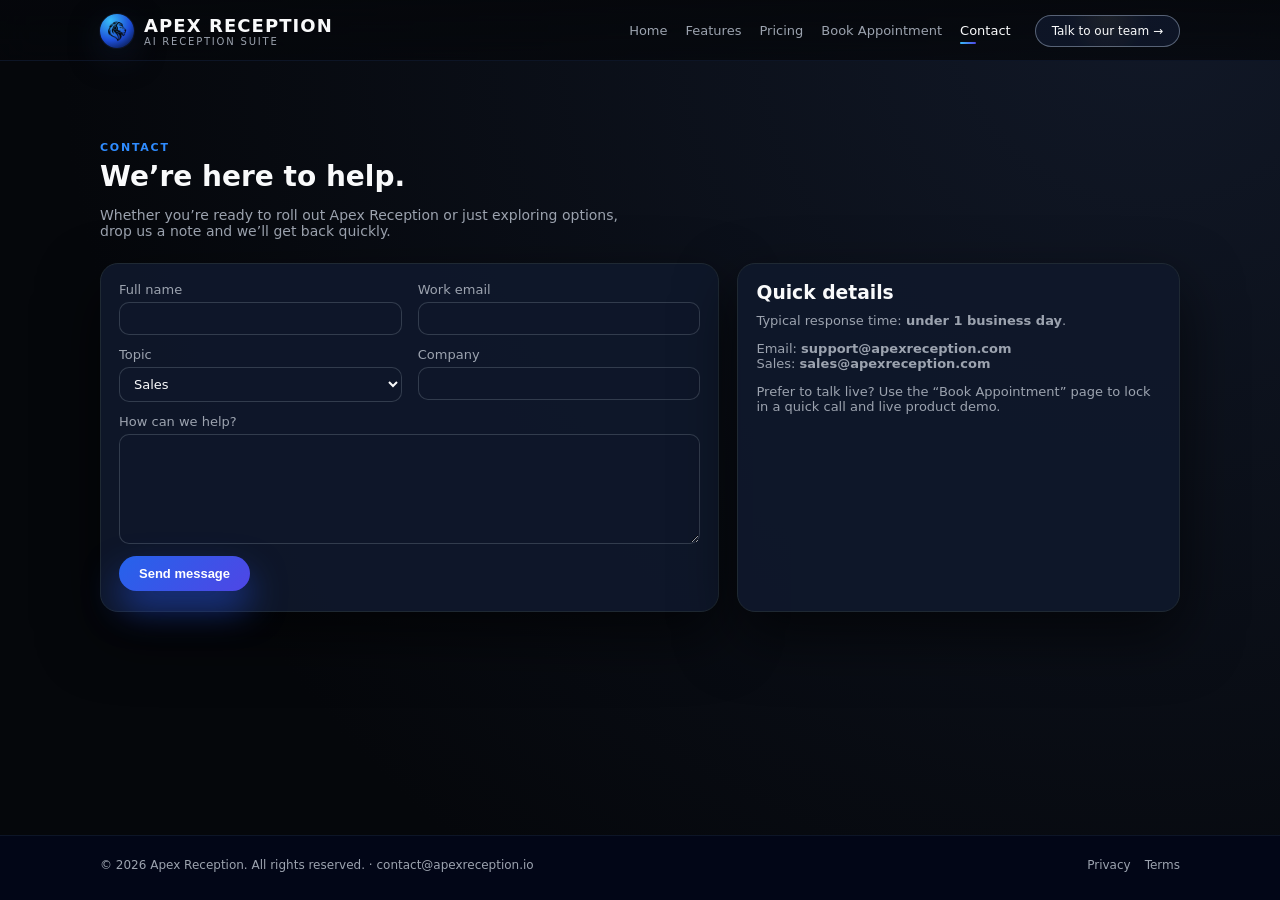
==== contact/index.html @ 27904310 "Add files via upload" ====
<!DOCTYPE html>
<html lang="en">
  <head>
    <meta charset="UTF-8" />
    <title>Contact – Apex Reception</title>
    <meta name="viewport" content="width=device-width, initial-scale=1" />
    <meta
      name="description"
      content="Contact the Apex Reception team for support, sales questions or partnership opportunities."
    />
    <link rel="stylesheet" href="../style.css" />
    <link
      rel="stylesheet"
      href="https://fonts.googleapis.com/css2?family=Inter:wght@400;500;600;700&display=swap"
    />
  </head>
  <body>
    <header class="site-header">
      <div class="header-inner">
        <a class="brand" href="../">
          <div class="brand-mark">
            <img src="../images/apex-logo-mark.png" alt="Apex Reception logo" />
          </div>
          <div>
            <div class="brand-text-primary">Apex Reception</div>
            <div class="brand-text-secondary">AI Reception Suite</div>
          </div>
        </a>
        <nav class="nav">
          <button class="nav-toggle" aria-label="Toggle navigation">
            <span></span>
          </button>
          <div class="nav-links">
            <a class="nav-link" href="../">Home</a>
            <a class="nav-link" href="../features/">Features</a>
            <a class="nav-link" href="../pricing/">Pricing</a>
            <a class="nav-link" href="../book/">Book Appointment</a>
            <a class="nav-link active" href="../contact/">Contact</a>
          </div>
          <a class="nav-cta" href="../book/">Talk to our team →</a>
        </nav>
      </div>
    </header>

    <main>
      <div class="site-wrapper">
        <section class="section">
          <div class="section-header">
            <div class="section-kicker">Contact</div>
            <h1 class="section-title">We’re here to help.</h1>
            <p class="section-subtitle">
              Whether you’re ready to roll out Apex Reception or just exploring options, drop us
              a note and we’ll get back quickly.
            </p>
          </div>

          <div class="contact-layout">
            <div class="form-card">
              <form class="form-grid" action="https://example.com/contact" method="post">
                <div class="form-field">
                  <label for="name">Full name</label>
                  <input id="name" name="name" type="text" required />
                </div>
                <div class="form-field">
                  <label for="email">Work email</label>
                  <input id="email" name="email" type="email" required />
                </div>
                <div class="form-field">
                  <label for="topic">Topic</label>
                  <select id="topic" name="topic">
                    <option>Sales</option>
                    <option>Support</option>
                    <option>Partnership</option>
                    <option>Other</option>
                  </select>
                </div>
                <div class="form-field">
                  <label for="company">Company</label>
                  <input id="company" name="company" type="text" />
                </div>
                <div class="form-field" style="grid-column: 1 / -1">
                  <label for="message">How can we help?</label>
                  <textarea id="message" name="message" required></textarea>
                </div>
                <div style="grid-column: 1 / -1">
                  <button type="submit" class="btn-primary">Send message</button>
                </div>
              </form>
            </div>

            <aside class="form-card">
              <h3 style="margin-top: 0; margin-bottom: 10px">Quick details</h3>
              <p style="margin-top: 0; font-size: 13px; color: var(--text-soft)">
                Typical response time: <strong>under 1 business day</strong>.
              </p>
              <p style="font-size: 13px; color: var(--text-soft)">
                Email: <strong>support@apexreception.com</strong><br />
                Sales: <strong>sales@apexreception.com</strong>
              </p>

              <p style="font-size: 13px; color: var(--text-soft)">
                Prefer to talk live? Use the “Book Appointment” page to lock in a quick call and
                live product demo.
              </p>
            </aside>
          </div>
        </section>
      </div>
    </main>

    <footer class="site-footer">
      <div class="footer-inner">
        <span>© <span id="year"></span> Apex Reception. All rights reserved. · <a href="mailto:contact@apexreception.io">contact@apexreception.io</a></span>
        <div class="footer-links">
          <a href="../privacy/">Privacy</a>
          <a href="../terms/">Terms</a>
        </div>
      </div>
    </footer>

    <script src="../script.js"></script>
    <script>
      document.getElementById("year").textContent = new Date().getFullYear();
    </script>
  </body>
</html>
---- style.css ----
/* style.css – Apex Reception */

:root {
  --bg: #05070b;
  --bg-elevated: #0b1018;
  --bg-soft: #0f1724;
  --card: #111827;
  --border-subtle: #1f2933;
  --accent: #2f8cff;
  --accent-soft: rgba(47, 140, 255, 0.2);
  --accent-glow: rgba(47, 140, 255, 0.45);
  --text: #f9fafb;
  --text-soft: #9ca3af;
  --danger: #f97373;
  --shadow-soft: 0 24px 60px rgba(0, 0, 0, 0.6);
  --radius-lg: 18px;
  --radius-pill: 999px;
  --transition-fast: 180ms ease-out;
  --transition-med: 220ms ease;
}

*,
*::before,
*::after {
  box-sizing: border-box;
}

html,
body {
  margin: 0;
  padding: 0;
  background: radial-gradient(circle at top, #111827 0, #05070b 55%);
  background-size: 180% 180%;
  animation: apexBgShift 26s ease-in-out infinite;
  color: var(--text);
  font-family: system-ui, -apple-system, BlinkMacSystemFont, "Inter", sans-serif;
  -webkit-font-smoothing: antialiased;
}

body {
  min-height: 100vh;
  display: flex;
  flex-direction: column;
}

main {
  flex: 1;
}

a {
  color: inherit;
  text-decoration: none;
}

img {
  max-width: 100%;
  display: block;
}

/* Layout */

.site-wrapper {
  max-width: 1120px;
  margin: 0 auto;
  padding: 24px 20px 40px;
}

.section {
  margin-top: 56px;
}

.section + .section {
  margin-top: 64px;
}

.section-header {
  margin-bottom: 24px;
}

.section-kicker {
  text-transform: uppercase;
  font-size: 11px;
  letter-spacing: 0.16em;
  color: var(--accent);
  font-weight: 600;
}

.section-title {
  font-size: 28px;
  margin: 6px 0 8px;
}

.section-subtitle {
  color: var(--text-soft);
  max-width: 520px;
  font-size: 14px;
}

/* Header / Nav */

.site-header {
  position: sticky;
  top: 0;
  z-index: 40;
  backdrop-filter: blur(18px);
  background: linear-gradient(to bottom, rgba(5, 7, 11, 0.9), rgba(5, 7, 11, 0.75));
  border-bottom: 1px solid rgba(15, 23, 42, 0.9);
}

.header-inner {
  max-width: 1120px;
  margin: 0 auto;
  padding: 14px 20px 12px;
  display: flex;
  align-items: center;
  justify-content: space-between;
  gap: 12px;
}

/* Logo combo */

.brand {
  display: flex;
  align-items: center;
  gap: 10px;
}

.brand-mark {
  width: 34px;
  height: 34px;
  border-radius: 999px;
  background: radial-gradient(circle at 30% 20%, #38bdf8 0, #1d4ed8 55%, #020617 100%);
  display: flex;
  align-items: center;
  justify-content: center;
  box-shadow: 0 0 0 1px rgba(15, 23, 42, 0.8), 0 10px 30px rgba(15, 23, 42, 0.75);
  overflow: hidden;
}

.brand-mark img {
  width: 26px;
  height: 26px;
  object-fit: contain;
}

.brand-text-primary {
  font-weight: 650;
  font-size: 18px;
  letter-spacing: 0.06em;
  text-transform: uppercase;
}

.brand-text-secondary {
  font-size: 10px;
  letter-spacing: 0.18em;
  text-transform: uppercase;
  color: var(--text-soft);
}

/* Nav */

.nav {
  display: flex;
  align-items: center;
  gap: 24px;
}

.nav-links {
  display: flex;
  align-items: center;
  gap: 18px;
  font-size: 13px;
}

.nav-link {
  position: relative;
  color: var(--text-soft);
  font-weight: 500;
  padding-bottom: 2px;
}

.nav-link::after {
  content: "";
  position: absolute;
  left: 0;
  bottom: -4px;
  width: 0;
  height: 2px;
  border-radius: 999px;
  background: linear-gradient(90deg, #38bdf8, #4f46e5);
  transition: width var(--transition-fast);
}

.nav-link:hover {
  color: var(--text);
}

.nav-link:hover::after {
  width: 100%;
}

.nav-link.active {
  color: var(--text);
}

.nav-link.active::after {
  width: 16px;
}

/* Header CTA */

.nav-cta {
  padding: 8px 16px;
  border-radius: var(--radius-pill);
  border: 1px solid rgba(148, 163, 184, 0.55);
  font-size: 12px;
  font-weight: 500;
  color: var(--text);
  background: radial-gradient(circle at top, rgba(148, 163, 184, 0.16) 0, rgba(15, 23, 42, 0.9) 55%);
  display: flex;
  align-items: center;
  gap: 6px;
  cursor: pointer;
  transition: background var(--transition-fast), border-color var(--transition-fast), transform 120ms ease-out, box-shadow 120ms ease-out;
}

.nav-cta:hover {
  border-color: rgba(226, 232, 240, 0.9);
  background: radial-gradient(circle at top, rgba(148, 163, 184, 0.3) 0, rgba(15, 23, 42, 0.96) 55%);
  box-shadow: 0 10px 30px rgba(15, 23, 42, 0.8);
  transform: translateY(-1px);
}

/* Mobile nav */

.nav-toggle {
  display: none;
  width: 32px;
  height: 32px;
  border-radius: 999px;
  border: 1px solid rgba(148, 163, 184, 0.55);
  background: rgba(15, 23, 42, 0.9);
  color: var(--text);
  align-items: center;
  justify-content: center;
  cursor: pointer;
}

.nav-toggle span,
.nav-toggle span::before,
.nav-toggle span::after {
  display: block;
  width: 16px;
  height: 2px;
  border-radius: 999px;
  background: var(--text);
  position: relative;
}

.nav-toggle span::before,
.nav-toggle span::after {
  content: "";
  position: absolute;
  left: 0;
}

.nav-toggle span::before {
  top: -5px;
}

.nav-toggle span::after {
  top: 5px;
}

@media (max-width: 768px) {
  .nav {
    gap: 10px;
  }

  .nav-links {
    position: absolute;
    left: 0;
    right: 0;
    top: 54px;
    padding: 10px 20px 14px;
    margin: 0 auto;
    max-width: 1120px;
    background: linear-gradient(to bottom, #020617, rgba(2, 6, 23, 0.95));
    border-bottom: 1px solid rgba(30, 64, 175, 0.7);
    flex-direction: column;
    align-items: flex-start;
    gap: 10px;
    transform-origin: top;
    transform: scaleY(0.75);
    opacity: 0;
    pointer-events: none;
    transition: opacity var(--transition-med), transform var(--transition-med);
  }

  .nav-links.open {
    opacity: 1;
    transform: scaleY(1);
    pointer-events: auto;
  }

  .nav-cta {
    display: none;
  }

  .nav-toggle {
    display: inline-flex;
  }
}

/* Hero */

.hero {
  display: grid;
  grid-template-columns: minmax(0, 1.5fr) minmax(0, 1.2fr);
  gap: 40px;
  align-items: center;
  margin-top: 36px;
}

.hero-copy-kicker {
  font-size: 11px;
  text-transform: uppercase;
  letter-spacing: 0.16em;
  color: var(--accent);
  font-weight: 600;
  margin-bottom: 10px;
}

.hero-title {
  font-size: clamp(32px, 4vw, 40px);
  line-height: 1.05;
  margin: 0 0 14px;
}

.hero-subtitle {
  color: var(--text-soft);
  font-size: 14px;
  max-width: 420px;
}

.hero-cta-row {
  display: flex;
  flex-wrap: wrap;
  gap: 12px;
  align-items: center;
  margin-top: 22px;
}

.btn-primary {
  border-radius: var(--radius-pill);
  padding: 10px 20px;
  font-size: 13px;
  font-weight: 550;
  border: none;
  cursor: pointer;
  color: white;
  background-image: linear-gradient(135deg, #2563eb, #4f46e5);
  box-shadow: 0 18px 35px rgba(30, 64, 175, 0.75);
  display: inline-flex;
  align-items: center;
  gap: 8px;
  transition: transform 120ms ease-out, box-shadow 120ms ease-out, filter 140ms ease-out;
}

.btn-primary:hover {
  transform: translateY(-1px);
  filter: brightness(1.03);
  box-shadow: 0 22px 36px rgba(30, 64, 175, 0.9);
}

.btn-ghost {
  border-radius: var(--radius-pill);
  padding: 9px 16px;
  font-size: 12px;
  font-weight: 500;
  border: 1px solid rgba(148, 163, 184, 0.6);
  background: transparent;
  color: var(--text-soft);
  display: inline-flex;
  align-items: center;
  gap: 6px;
  cursor: pointer;
  transition: border-color var(--transition-fast), color var(--transition-fast), background var(--transition-fast);
}

.btn-ghost:hover {
  border-color: rgba(226, 232, 240, 0.85);
  color: var(--text);
  background: rgba(15, 23, 42, 0.75);
}

.hero-meta {
  display: flex;
  gap: 18px;
  margin-top: 18px;
  flex-wrap: wrap;
  font-size: 11px;
  color: var(--text-soft);
}

.hero-meta strong {
  color: var(--accent);
}

/* Metrics */

.metrics-row {
  margin-top: 28px;
  display: grid;
  grid-template-columns: repeat(2, minmax(0, 1fr));
  gap: 14px;
}

.metric-card {
  border-radius: var(--radius-lg);
  background: linear-gradient(135deg, #020617, #020617 40%, #020617 60%, #0b1120);
  border: 1px solid var(--border-subtle);
  box-shadow: var(--shadow-soft);
  padding: 14px 16px 16px;
  position: relative;
  overflow: hidden;
}

.metric-label {
  font-size: 11px;
  color: var(--text-soft);
  text-transform: uppercase;
  letter-spacing: 0.12em;
}

.metric-value {
  font-size: 26px;
  font-weight: 650;
  margin-top: 6px;
}

.metric-subcopy {
  font-size: 11px;
  color: var(--text-soft);
  margin-top: 6px;
}

.metric-pill {
  position: absolute;
  right: 14px;
  top: 14px;
  font-size: 10px;
  padding: 4px 10px;
  border-radius: var(--radius-pill);
  background: rgba(34, 197, 94, 0.12);
  color: #4ade80;
  border: 1px solid rgba(34, 197, 94, 0.45);
}

/* Dashboard Preview */

.dashboard-shell {
  border-radius: 22px;
  padding: 18px 18px 16px;
  background: radial-gradient(circle at top left, rgba(56, 189, 248, 0.12), transparent 45%), radial-gradient(circle at top right, rgba(79, 70, 229, 0.16), transparent 50%), #020617;
  border: 1px solid rgba(30, 64, 175, 0.7);
  box-shadow: 0 32px 80px rgba(15, 23, 42, 0.9);
  position: relative;
  overflow: hidden;
}

.dashboard-header {
  display: flex;
  align-items: center;
  justify-content: space-between;
  margin-bottom: 16px;
}

.dashboard-title {
  font-size: 13px;
  font-weight: 500;
}

.dashboard-time {
  font-size: 11px;
  color: var(--text-soft);
}

.dashboard-main {
  display: grid;
  grid-template-columns: minmax(0, 1.2fr) minmax(0, 1fr);
  gap: 12px;
}

.dashboard-card {
  border-radius: 14px;
  background: rgba(15, 23, 42, 0.96);
  border: 1px solid rgba(30, 64, 175, 0.6);
  padding: 12px 12px 10px;
}

.dashboard-card h4 {
  margin: 0 0 8px;
  font-size: 12px;
}

.dashboard-metric-row {
  display: flex;
  gap: 10px;
  margin-bottom: 10px;
}

.dashboard-metric-badge {
  flex: 1;
  border-radius: 10px;
  padding: 8px 9px;
  background: radial-gradient(circle at top left, rgba(56, 189, 248, 0.22), rgba(15, 23, 42, 0.96));
  border: 1px solid rgba(56, 189, 248, 0.7);
  font-size: 11px;
}

.dashboard-metric-badge span {
  display: block;
}

.dashboard-metric-badge .value {
  font-size: 15px;
  font-weight: 600;
}

.sparkline {
  margin-top: 4px;
  height: 52px;
  border-radius: 10px;
  background: linear-gradient(180deg, rgba(15, 23, 42, 1), rgba(15, 23, 42, 0.6));
  position: relative;
  overflow: hidden;
}

.sparkline::before {
  content: "";
  position: absolute;
  inset: 0;
  background-image: linear-gradient(120deg, rgba(56, 189, 248, 0.2), transparent 40%, rgba(79, 70, 229, 0.22), transparent 70%);
  mix-blend-mode: screen;
}

.sparkline-line {
  position: absolute;
  inset: 0;
  background: linear-gradient(90deg, #38bdf8, #4f46e5);
  opacity: 0.65;
  clip-path: path("M0,36 C18,30 32,20 54,26 C72,30 88,18 110,14 C132,10 152,20 172,24 C192,28 212,22 232,16 C252,10 272,16 292,22 C312,28 332,24 352,18 C372,12 392,10 412,16");
}

.call-list {
  margin: 10px 0 0;
  display: flex;
  flex-direction: column;
  gap: 6px;
  max-height: 130px;
}

.call-row {
  display: flex;
  justify-content: space-between;
  align-items: center;
  border-radius: 999px;
  padding: 6px 9px;
  background: rgba(15, 23, 42, 0.95);
  border: 1px solid rgba(30, 64, 175, 0.5);
  font-size: 11px;
}

.call-meta {
  display: flex;
  flex-direction: column;
}

.call-name {
  font-weight: 500;
}

.call-sub {
  color: var(--text-soft);
  font-size: 10px;
}

.call-tag {
  font-size: 10px;
  padding: 3px 9px;
  border-radius: 999px;
  background: rgba(22, 163, 74, 0.12);
  color: #4ade80;
  border: 1px solid rgba(22, 163, 74, 0.5);
}

/* Features */

.feature-grid {
  display: grid;
  grid-template-columns: repeat(3, minmax(0, 1fr));
  gap: 18px;
}

.feature-card {
  border-radius: var(--radius-lg);
  background: linear-gradient(145deg, #020617, #020617 40%, #020617 75%, #020617);
  border: 1px solid var(--border-subtle);
  padding: 16px 16px 18px;
  box-shadow: 0 20px 40px rgba(15, 23, 42, 0.8);
}

.feature-icon {
  width: 26px;
  height: 26px;
  border-radius: 10px;
  background: radial-gradient(circle at top, rgba(56, 189, 248, 0.3), rgba(37, 99, 235, 0.4));
  display: inline-flex;
  align-items: center;
  justify-content: center;
  font-size: 14px;
  margin-bottom: 10px;
}

.feature-card h3 {
  margin: 0 0 8px;
  font-size: 15px;
}

.feature-card p {
  margin: 0 0 10px;
  font-size: 13px;
  color: var(--text-soft);
}

.feature-chip {
  display: inline-flex;
  align-items: center;
  gap: 6px;
  font-size: 11px;
  color: var(--text-soft);
}

/* Pricing */

.pricing-grid {
  display: grid;
  grid-template-columns: repeat(3, minmax(0, 1fr));
  gap: 18px;
}

.plan {
  border-radius: var(--radius-lg);
  padding: 18px 18px 20px;
  background: radial-gradient(circle at top left, rgba(56, 189, 248, 0.14), transparent 60%), #020617;
  border: 1px solid var(--border-subtle);
  box-shadow: var(--shadow-soft);
  position: relative;
}

.plan.popular {
  border-color: rgba(56, 189, 248, 0.9);
  box-shadow: 0 28px 60px rgba(37, 99, 235, 0.8);
}

.plan-label {
  font-size: 11px;
  text-transform: uppercase;
  letter-spacing: 0.16em;
  color: var(--text-soft);
}

.plan-title {
  font-size: 18px;
  margin: 4px 0 6px;
}

.plan-price {
  font-size: 22px;
  font-weight: 650;
  margin: 8px 0 2px;
}

.plan-sub {
  font-size: 12px;
  color: var(--text-soft);
  margin-bottom: 12px;
}

.plan ul {
  list-style: none;
  padding: 0;
  margin: 0 0 14px;
  font-size: 13px;
}

.plan li {
  display: flex;
  gap: 8px;
  align-items: flex-start;
  margin-bottom: 7px;
  color: var(--text-soft);
}

.plan li span.check {
  margin-top: 2px;
  font-size: 12px;
  color: #4ade80;
}

.plan-cta {
  width: 100%;
}

/* Forms */

.form-card {
  border-radius: var(--radius-lg);
  background: rgba(15, 23, 42, 0.96);
  border: 1px solid var(--border-subtle);
  padding: 18px 18px 20px;
  box-shadow: var(--shadow-soft);
}

.form-grid {
  display: grid;
  grid-template-columns: repeat(2, minmax(0, 1fr));
  gap: 12px 16px;
}

.form-field {
  display: flex;
  flex-direction: column;
  gap: 5px;
  font-size: 13px;
}

.form-field label {
  color: var(--text-soft);
}

.form-field input,
.form-field select,
.form-field textarea {
  border-radius: 10px;
  border: 1px solid rgba(55, 65, 81, 0.9);
  background: rgba(15, 23, 42, 0.95);
  padding: 8px 10px;
  color: var(--text);
  font-family: inherit;
  font-size: 13px;
  outline: none;
  transition: border-color var(--transition-fast), box-shadow var(--transition-fast), background var(--transition-fast);
}

.form-field textarea {
  min-height: 110px;
  resize: vertical;
}

.form-field input:focus,
.form-field select:focus,
.form-field textarea:focus {
  border-color: rgba(59, 130, 246, 0.95);
  box-shadow: 0 0 0 1px rgba(59, 130, 246, 0.7);
  background: rgba(15, 23, 42, 1);
}

.form-note {
  margin-top: 8px;
  font-size: 11px;
  color: var(--text-soft);
}

/* Contact info */

.contact-layout {
  display: grid;
  grid-template-columns: minmax(0, 1.4fr) minmax(0, 1fr);
  gap: 18px;
}

/* Footer */

.site-footer {
  margin-top: 40px;
  border-top: 1px solid rgba(15, 23, 42, 0.9);
  background: #020617;
}

.footer-inner {
  max-width: 1120px;
  margin: 0 auto;
  padding: 22px 20px 28px;
  font-size: 12px;
  color: var(--text-soft);
  display: flex;
  flex-wrap: wrap;
  gap: 12px;
  justify-content: space-between;
}

.footer-links {
  display: flex;
  gap: 14px;
}

/* Utilities */

.badge-outline {
  display: inline-flex;
  align-items: center;
  gap: 6px;
  padding: 4px 10px;
  border-radius: 999px;
  border: 1px solid rgba(148, 163, 184, 0.6);
  font-size: 11px;
  color: var(--text-soft);
}

.badge-outline strong {
  color: var(--accent);
}

/* Responsive */

@media (max-width: 960px) {
  .hero {
    grid-template-columns: minmax(0, 1fr);
  }

  .dashboard-shell {
    order: -1;
  }

  .metrics-row {
    grid-template-columns: minmax(0, 1fr);
  }

  .feature-grid,
  .pricing-grid {
    grid-template-columns: repeat(2, minmax(0, 1fr));
  }

  .contact-layout {
    grid-template-columns: minmax(0, 1fr);
  }
}

@media (max-width: 640px) {
  .site-wrapper {
    padding-inline: 16px;
  }

  .hero {
    margin-top: 28px;
  }

  .feature-grid,
  .pricing-grid {
    grid-template-columns: minmax(0, 1fr);
  }

  .form-grid {
    grid-template-columns: minmax(0, 1fr);
  }

  .section-title {
    font-size: 22px;
  }
}



/* Animated background */
@keyframes apexBgShift {
  0% {
    background-position: 0% 0%;
  }
  50% {
    background-position: 100% 50%;
  }
  100% {
    background-position: 0% 0%;
  }
}

/* Pricing slider layout */

.pricing-shell {
  border-radius: var(--radius-lg);
  padding: 22px 20px 22px;
  background: radial-gradient(circle at top left, rgba(56, 189, 248, 0.14), transparent 55%), #020617;
  border: 1px solid var(--border-subtle);
  box-shadow: var(--shadow-soft);
}

.pricing-shell-inner {
  display: grid;
  grid-template-columns: minmax(0, 1.2fr) minmax(0, 1fr);
  gap: 24px;
}

@media (max-width: 900px) {
  .pricing-shell-inner {
    grid-template-columns: minmax(0, 1fr);
  }
}

.pricing-slider-heading {
  margin-bottom: 14px;
}

.pricing-slider-heading h2 {
  margin: 4px 0 6px;
  font-size: 22px;
}

.pricing-slider-heading p {
  margin: 0;
  font-size: 13px;
  color: var(--text-soft);
}

.pricing-slider-control label {
  display: block;
  font-size: 12px;
  color: var(--text-soft);
  margin-bottom: 6px;
}

.pricing-slider-value {
  display: flex;
  align-items: baseline;
  justify-content: space-between;
  margin-bottom: 6px;
  font-size: 12px;
  color: var(--text-soft);
}

.pricing-slider-value strong {
  font-size: 16px;
  color: var(--accent);
}

.pricing-range {
  width: 100%;
  -webkit-appearance: none;
  appearance: none;
  height: 6px;
  border-radius: 999px;
  background: rgba(15, 23, 42, 0.9);
  outline: none;
  border: 1px solid rgba(30, 64, 175, 0.7);
  margin-bottom: 8px;
}

.pricing-range::-webkit-slider-thumb {
  -webkit-appearance: none;
  appearance: none;
  width: 18px;
  height: 18px;
  border-radius: 50%;
  background: radial-gradient(circle at 30% 20%, #e5f2ff 0, #38bdf8 40%, #1d4ed8 100%);
  border: 1px solid rgba(191, 219, 254, 0.8);
  box-shadow: 0 0 0 4px rgba(56, 189, 248, 0.25);
  cursor: pointer;
}

.pricing-range::-moz-range-thumb {
  width: 18px;
  height: 18px;
  border-radius: 50%;
  background: radial-gradient(circle at 30% 20%, #e5f2ff 0, #38bdf8 40%, #1d4ed8 100%);
  border: 1px solid rgba(191, 219, 254, 0.8);
  box-shadow: 0 0 0 4px rgba(56, 189, 248, 0.25);
  cursor: pointer;
}

.pricing-range::-moz-range-track {
  height: 6px;
  border-radius: 999px;
  background: rgba(15, 23, 42, 0.9);
  border: 1px solid rgba(30, 64, 175, 0.7);
}

.pricing-slider-scale {
  display: flex;
  justify-content: space-between;
  font-size: 10px;
  color: var(--text-soft);
}

.pricing-slider-scale span {
  white-space: nowrap;
}

.pricing-plan-panel {
  border-radius: var(--radius-lg);
  padding: 16px 16px 18px;
  background: radial-gradient(circle at top right, rgba(56, 189, 248, 0.18), transparent 55%), #020617;
  border: 1px solid rgba(56, 189, 248, 0.7);
  box-shadow: var(--shadow-soft);
}

.pricing-plan-meta {
  display: flex;
  justify-content: space-between;
  align-items: baseline;
  gap: 6px;
}

.pricing-plan-meta .plan-label {
  font-size: 11px;
  text-transform: uppercase;
  letter-spacing: 0.16em;
  color: var(--text-soft);
}

.pricing-plan-meta .plan-tag {
  font-size: 11px;
  padding: 4px 9px;
  border-radius: 999px;
  background: rgba(34, 197, 94, 0.12);
  border: 1px solid rgba(34, 197, 94, 0.6);
  color: #4ade80;
}

.pricing-plan-panel .plan-title {
  margin: 8px 0 4px;
  font-size: 20px;
}

.pricing-plan-panel .plan-price {
  margin: 2px 0 4px;
}

.pricing-plan-panel .plan-price span {
  font-size: 13px;
}

.pricing-plan-panel .plan-sub {
  font-size: 12px;
  color: var(--text-soft);
  margin-bottom: 10px;
}

#planFeatures {
  list-style: none;
  padding: 0;
  margin: 0 0 14px;
  font-size: 13px;
}

#planFeatures li {
  display: flex;
  gap: 8px;
  align-items: flex-start;
  margin-bottom: 6px;
  color: var(--text-soft);
}

#planFeatures li span.check {
  margin-top: 2px;
  font-size: 12px;
  color: #4ade80;
}

/* Small footer email link styling */

.footer-inner a {
  color: var(--text-soft);
}

.footer-inner a:hover {
  color: var(--text);
}
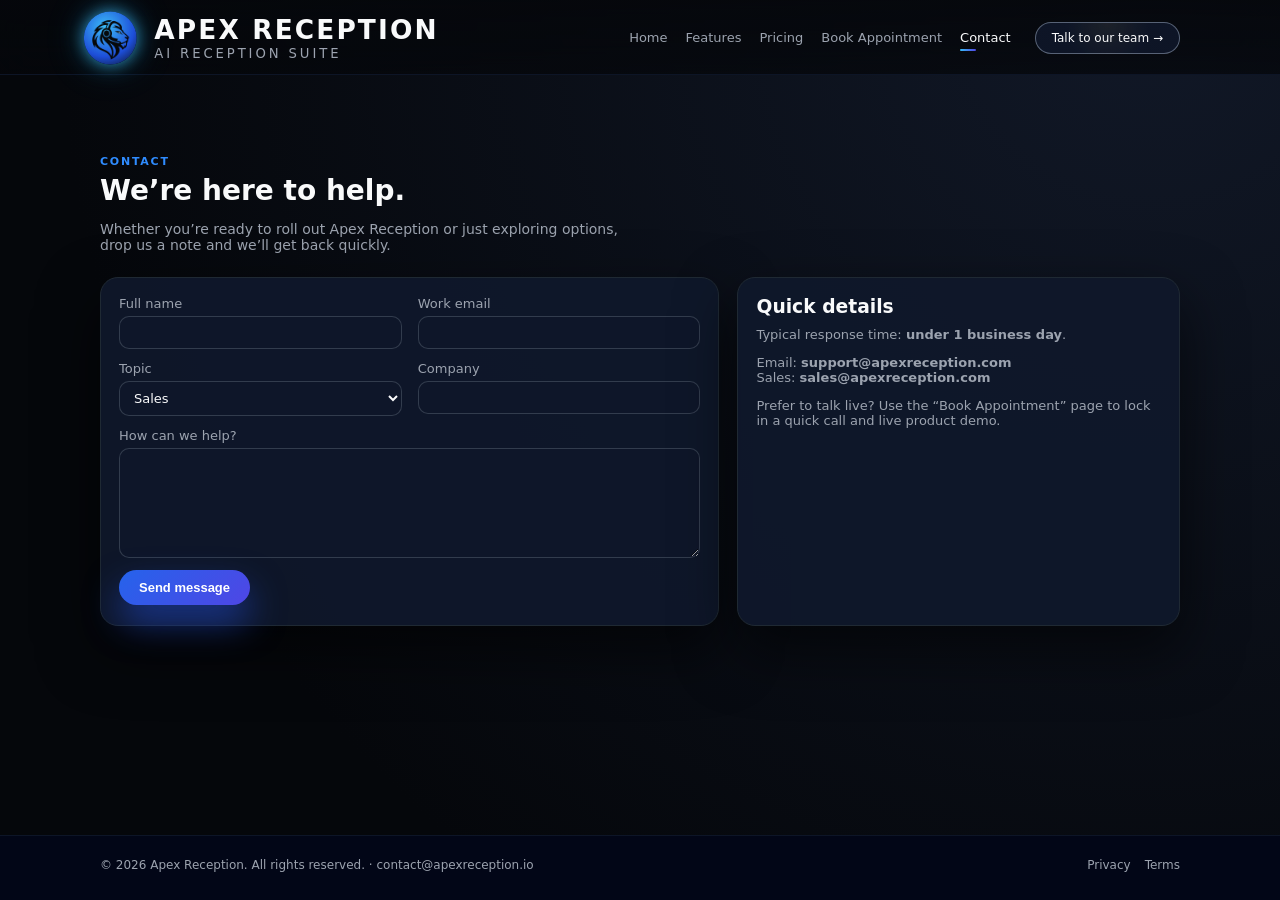
==== commit ccf0d5f3: "Add files via upload" ====
--- a/contact/index.html
+++ b/contact/index.html
@@ -42,7 +42,7 @@
       </div>
     </header>
 
-    <main>
+    <main class="page-transition">
       <div class="site-wrapper">
         <section class="section">
           <div class="section-header">
--- a/style.css
+++ b/style.css
@@ -117,45 +117,83 @@
   gap: 12px;
 }
 
-/* Logo combo */
+/* --- UPDATED LOGO: Bigger + Glow + Hover Animation --- */
 
 .brand {
   display: flex;
   align-items: center;
-  gap: 10px;
-}
-
+  gap: 16px;
+  transform: scale(1.1);              /* slightly larger overall */
+  transition: transform 200ms ease-out;
+}
+
+.brand:hover {
+  transform: scale(1.16);             /* hover enlarge */
+}
+
+/* Logo circle */
 .brand-mark {
-  width: 34px;
-  height: 34px;
+  width: 48px;                         /* bigger */
+  height: 48px;                        /* bigger */
   border-radius: 999px;
-  background: radial-gradient(circle at 30% 20%, #38bdf8 0, #1d4ed8 55%, #020617 100%);
+  
+  background: radial-gradient(
+    circle at 40% 30%,
+    #3cbdf8 0%,
+    #1d4ed8 60%,
+    #0a0f18 100%
+  );
+  
   display: flex;
   align-items: center;
   justify-content: center;
-  box-shadow: 0 0 0 1px rgba(15, 23, 42, 0.8), 0 10px 30px rgba(15, 23, 42, 0.75);
+
+  /* glow */
+  box-shadow:
+    0 0 12px rgba(56, 189, 248, 0.55),
+    0 0 22px rgba(56, 189, 248, 0.35),
+    0 0 40px rgba(56, 189, 248, 0.20);
+
   overflow: hidden;
-}
-
+  transition: box-shadow 200ms ease, transform 180ms ease;
+}
+
+/* Glow on hover */
+.brand:hover .brand-mark {
+  box-shadow:
+    0 0 20px rgba(56, 189, 248, 0.75),
+    0 0 35px rgba(56, 189, 248, 0.55),
+    0 0 60px rgba(56, 189, 248, 0.35);
+  transform: scale(1.07);
+}
+
+/* Logo image inside */
 .brand-mark img {
-  width: 26px;
-  height: 26px;
+  width: 54px;      /* increased */
+  height: 54px;     /* increased */
   object-fit: contain;
-}
-
+  transform: translateY(1px); /* optical centering */
+}
+
+
+/* Brand name text */
 .brand-text-primary {
-  font-weight: 650;
-  font-size: 18px;
-  letter-spacing: 0.06em;
+  font-weight: 700;
+  font-size: 24px;                 /* bigger */
+  letter-spacing: 0.08em;
   text-transform: uppercase;
 }
 
+/* Subtext */
 .brand-text-secondary {
-  font-size: 10px;
-  letter-spacing: 0.18em;
+  font-size: 12px;                 /* slightly bigger */
+  letter-spacing: 0.22em;
   text-transform: uppercase;
   color: var(--text-soft);
 }
+
+/* --- END LOGO UPDATE --- */
+
 
 /* Nav */
 
@@ -1076,3 +1114,22 @@
 .footer-inner a:hover {
   color: var(--text);
 }
+
+/* PAGE FADE-IN ANIMATION */
+
+.page-transition {
+  opacity: 0;
+  transform: translateY(8px);
+  animation: pageFadeIn 0.5s ease-out forwards;
+}
+
+@keyframes pageFadeIn {
+  from {
+    opacity: 0;
+    transform: translateY(8px);
+  }
+  to {
+    opacity: 1;
+    transform: translateY(0);
+  }
+}
